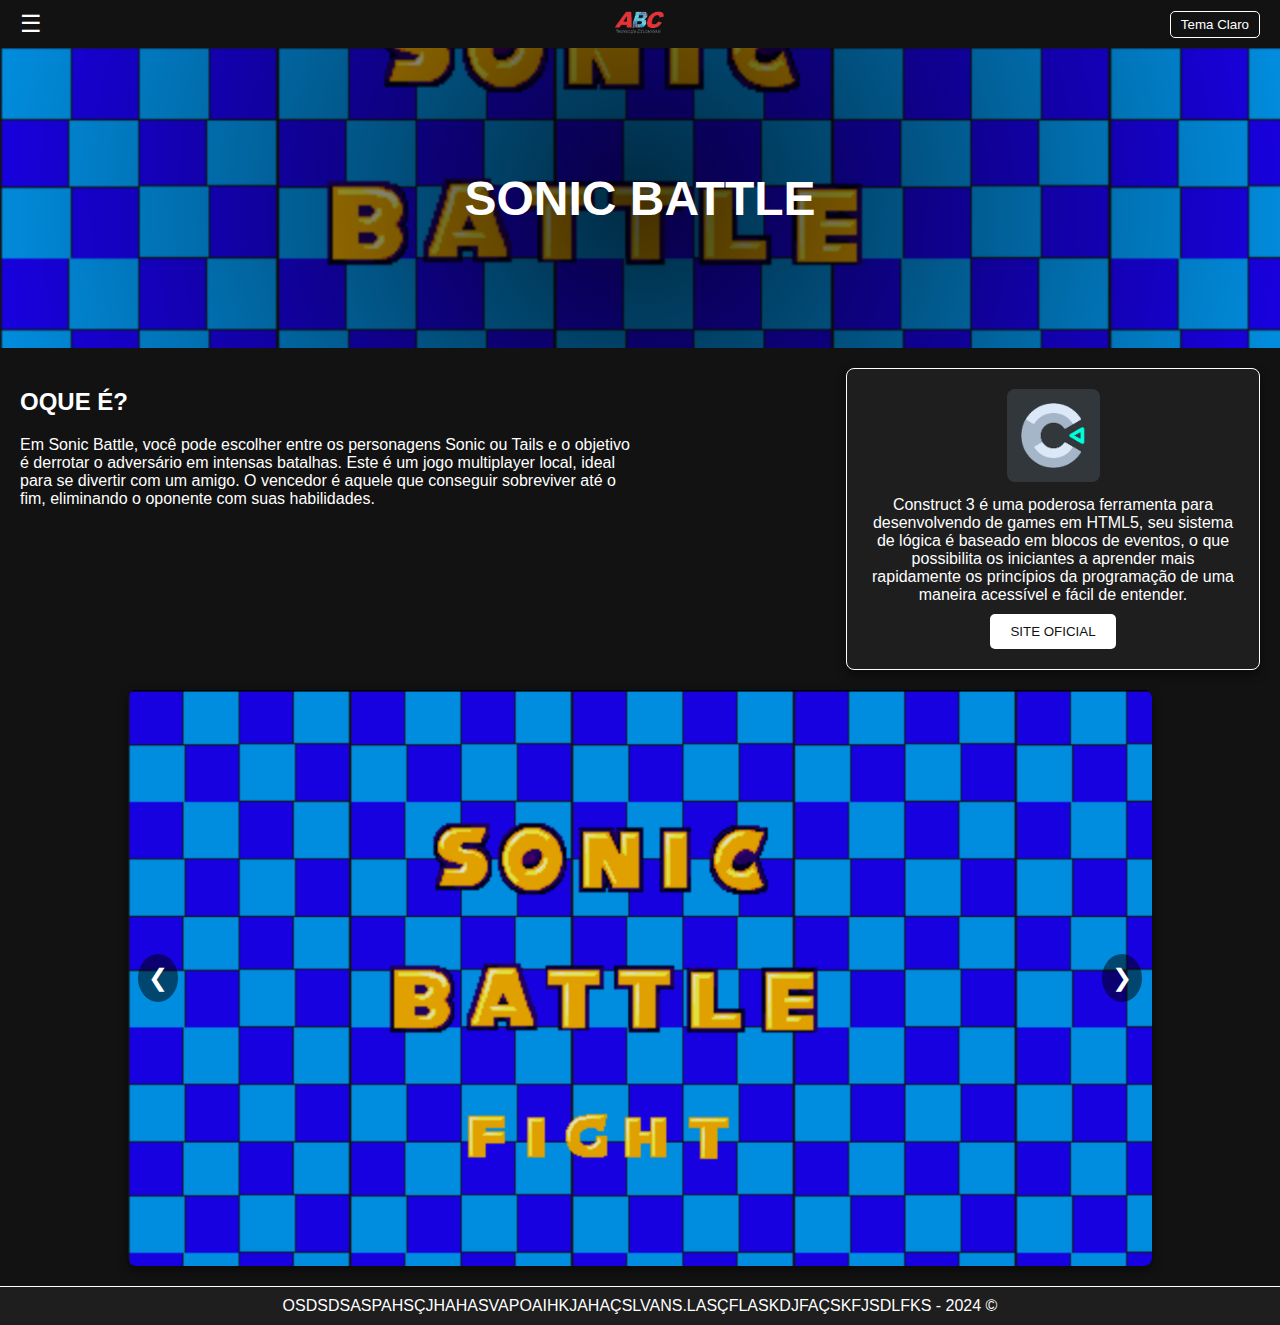
==== index.html @ 62780124 "Add files via upload" ====
<!DOCTYPE html>
<html lang="pt-br">
<head>
  <meta charset="UTF-8">
  <meta name="viewport" content="width=device-width, initial-scale=1.0">
  <title>SONIC</title>
  <link rel="stylesheet" href="style.css">
</head>
<body>
  <header>
    <button id="menu-toggle" class="menu-button">☰</button>

    <div class="logo">
      <img src="abc.png" alt="Logotipo" />
    </div>

    <button id="theme-toggle">Tema Claro</button>
  </header>

  <div class="navbar">
    <a href="INDEX.HTML">SONIC</a>
    <a href="HTML.HTML">HTML</a>
    <a href="corrida.html">CORRIDA</a>
  </div>

  <div class="title-section">
    <h1>SONIC BATTLE</h1>
  </div>

  <div class="main-content">
     <div class="text-section">
      <H2>OQUE É?</H2>
        <p>
          Em Sonic Battle, você pode escolher entre os personagens Sonic ou Tails e o objetivo é derrotar 
          o adversário em intensas batalhas. Este é um jogo multiplayer local, ideal para se divertir com um amigo. 
          O vencedor é aquele que conseguir sobreviver até o fim, eliminando o oponente com suas habilidades.
        </p>
      </div>
    <div class="construct-section">
        <img src="cons3.png" alt="Imagem Construct 3">
        <p>
          Construct 3 é uma poderosa ferramenta para desenvolvendo de games em HTML5, seu 
          sistema de lógica é baseado em blocos de eventos, o que possibilita os iniciantes a aprender
           mais rapidamente os 
          princípios da programação de uma maneira acessível e fácil de entender.
        </p>
        <a href="https://www.construct.net/en"><button>SITE OFICIAL</button></a>
    </div>
  </div>

  <div class="carousel-container">
    <div class="carousel-images">
      <img src="1.png" class="carousel-image" alt="Imagem 1">
      <img src="2.png" class="carousel-image" alt="Imagem 2">
      <img src="3.png" class="carousel-image" alt="Imagem 3">
      <img src="4.png" class="carousel-image" alt="Imagem 4">
      <img src="5.png" class="carousel-image" alt="Imagem 5">
      <img src="6.png" class="carousel-image" alt="Imagem 6">
    </div>
    <button id="prev">❮</button>
    <button id="next">❯</button>
  </div>

  <footer>
    <p>OSDSDSASPAHSÇJHAHASVAPOAIHKJAHAÇSLVANS.LASÇFLASKDJFAÇSKFJSDLFKS - 2024 ©</p>
  </footer>

  <script src="script.js"></script>
</body>
</html>
---- style.css ----
/* Reset básico */
body, h1, p, a, button {
  margin: 0;
  padding: 0;
  box-sizing: border-box;
}

/* Tema inicial */
body {
  font-family: Arial, sans-serif;
  background-color: #121212;
  color: #ffffff;
  transition: background-color 0.3s, color 0.3s;
}

/* Tema claro */
body.light-theme {
  background-color: #ffffff;
  color: #121212;
}

header {
  display: flex;
  justify-content: space-between;
  align-items: center;
  padding: 10px 20px;
  position: relative;
  z-index: 10;
}

/* Botão do menu */
.menu-button {
  font-size: 24px;
  background: none;
  border: none;
  color: inherit;
  cursor: pointer;
}

/* Logotipo centralizado */
header .logo {
  position: absolute;
  left: 50%;
  transform: translateX(-50%);
  z-index: 2;
}

header .logo img {
  height: 50px;
  object-fit: contain;
}

/* Botão de tema */
#theme-toggle {
  background: none;
  border: 1px solid #ffffff;
  color: inherit;
  padding: 5px 10px;
  cursor: pointer;
  border-radius: 5px;
  z-index: 10;
}

/* Navbar */
.navbar {
  display: none;
  flex-direction: column;
  position: fixed;
  top: 0;
  left: 0;
  width: 200px;
  height: 100%;
  background-color: #1e1e1e;
  padding: 20px;
  box-shadow: 2px 0 5px rgba(0, 0, 0, 0.5);
  z-index: 20; /* Garante que o menu fique acima de outros elementos */
}

.navbar.active {
  display: flex;
}

.navbar a {
  color: #ffffff;
  text-decoration: none;
  margin-bottom: 15px;
  font-size: 18px;
}

.navbar a:hover {
  text-decoration: underline;
}

/* Seção de título */
.title-section {
  background-image: url('1.png');
  background-size: cover;
  background-position: center;
  height: 300px;
  color: white;
  text-align: center;
  position: relative;
  display: flex;
  justify-content: center;
  align-items: center;
}

.title-section h1 {
  z-index: 1;
  font-size: 3rem;
  margin: 0;
}

.title-section::before {
  content: '';
  position: absolute;
  top: 0;
  left: 0;
  right: 0;
  bottom: 0;
  background: radial-gradient(circle, rgba(0, 0, 0, 0.7), rgba(0, 0, 0, 0));
  z-index: 0;
}

/* Conteúdo principal */
.main-content {
  display: flex;
  justify-content: space-between;
  margin: 20px;
  position: relative; /* Certifica-se de que o conteúdo não interfira no menu */
  z-index: 1;
}

/* Descrição do Construct */
.construct-section {
  width: 30%;
  background-color: #1e1e1e;
  border: 1px solid #ffffff;
  padding: 20px;
  border-radius: 8px;
  box-shadow: 0px 4px 10px rgba(0, 0, 0, 0.5);
  text-align: center;
}

.construct-section img {
  width: 25%;
  border-radius: 8px;
  margin-bottom: 10px;
}

.construct-section p {
  font-size: 16px;
  margin-bottom: 10px;
}

.construct-section button {
  padding: 10px 20px;
  background-color: #ffffff;
  color: #121212;
  border: none;
  border-radius: 5px;
  cursor: pointer;
}

.construct-section button:hover {
  background-color: #f1f1f1;
}

/* Texto principal */
.text-section {
  width: 50%;
}

/* Carrossel */
.carousel-container {
  position: relative;
  margin: 20px auto;
  overflow: hidden;
  width: 80%; /* Largura do carrossel */
  aspect-ratio: 16 / 9; /* Ajusta a altura proporcionalmente à largura */
  border-radius: 8px;
  box-shadow: 0px 4px 10px rgba(0, 0, 0, 0.5);
}

.carousel-images {
  display: flex;
  transition: transform 0.3s ease-in-out; /* Transição suave */
}

.carousel-image {
  flex-shrink: 0;
  width: 100%; /* Cada imagem ocupa 100% da largura visível */
  height: 100%;
  object-fit: contain; /* Adapta a imagem ao espaço disponível */
  background-color: #000; /* Cor de fundo para áreas não preenchidas */
}

/* Botões do carrossel */
#prev, #next {
  position: absolute;
  top: 50%;
  transform: translateY(-50%);
  background-color: rgba(0, 0, 0, 0.5);
  border: none;
  color: #ffffff;
  font-size: 24px;
  cursor: pointer;
  padding: 10px;
  border-radius: 50%;
  z-index: 2;
}

#prev {
  left: 10px;
}

#next {
  right: 10px;
}

/* Rodapé */
footer {
  text-align: center;
  padding: 10px 20px;
  background-color: #1e1e1e;
  color: #ffffff;
  border-top: 1px solid #ffffff;
}
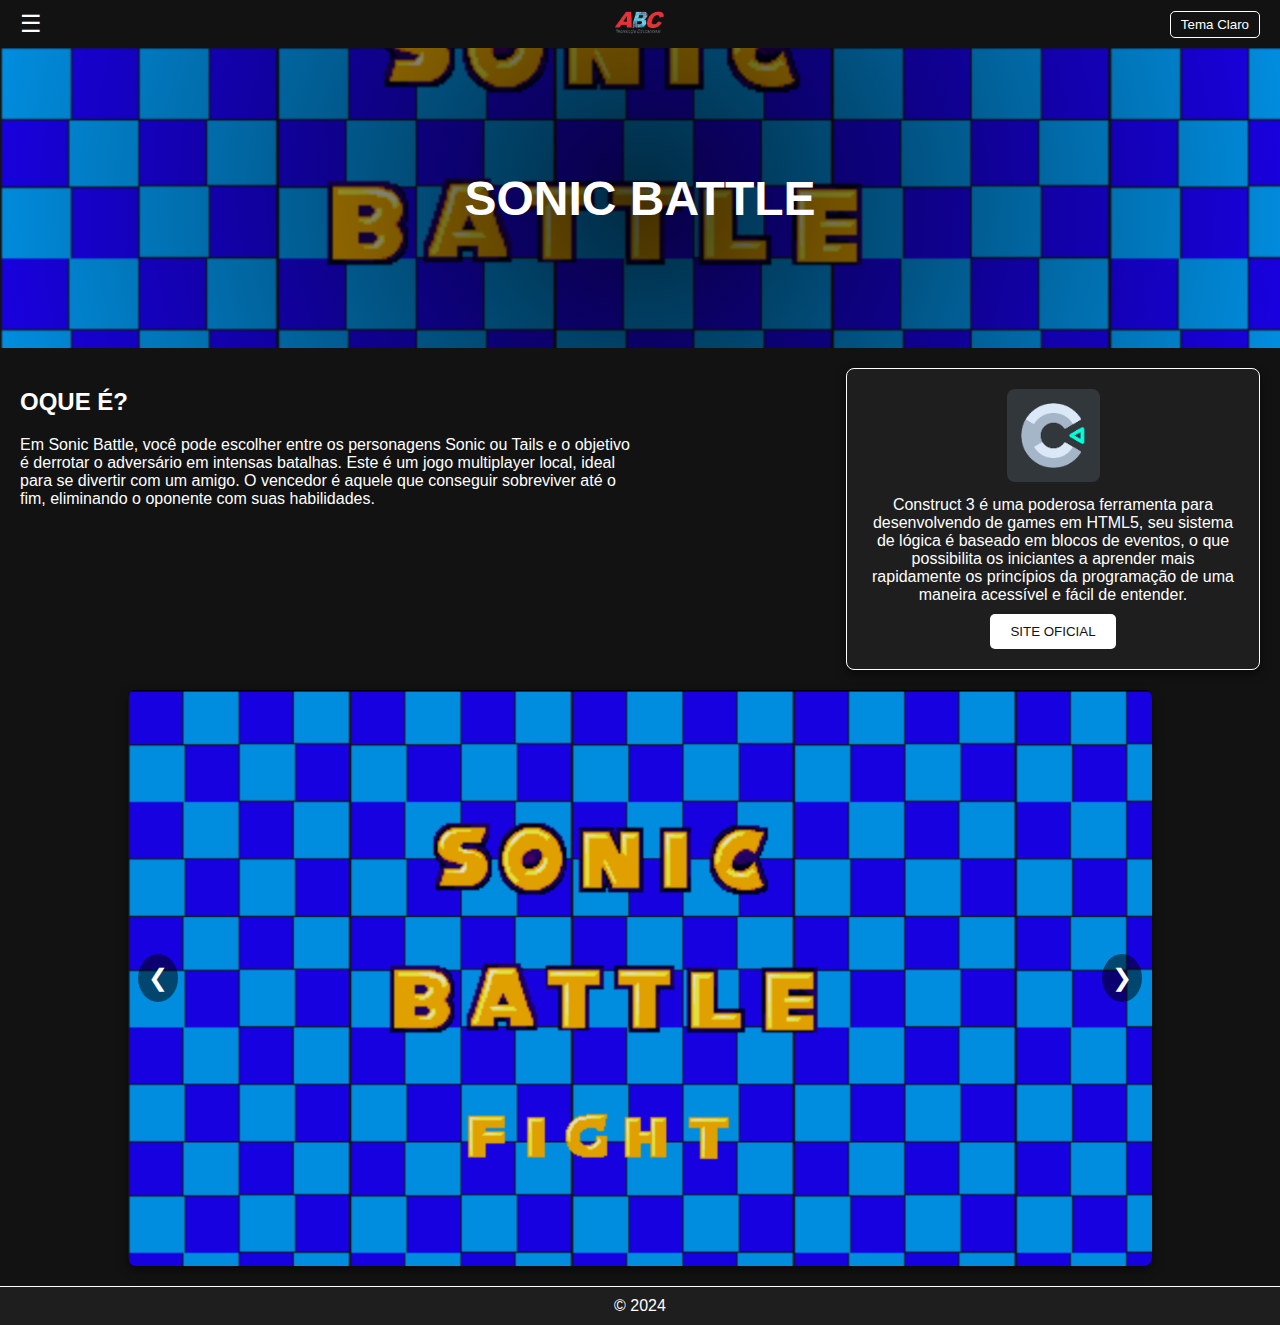
==== commit 1381531e: "Update index.html" ====
--- a/index.html
+++ b/index.html
@@ -18,8 +18,8 @@
   </header>
 
   <div class="navbar">
-    <a href="INDEX.HTML">SONIC</a>
-    <a href="HTML.HTML">HTML</a>
+    <a href="index.html">SONIC</a>
+    <a href="html.html">HTML</a>
     <a href="corrida.html">CORRIDA</a>
   </div>
 
@@ -62,7 +62,7 @@
   </div>
 
   <footer>
-    <p>OSDSDSASPAHSÇJHAHASVAPOAIHKJAHAÇSLVANS.LASÇFLASKDJFAÇSKFJSDLFKS - 2024 ©</p>
+    <p>&copy; 2024</
   </footer>
 
   <script src="script.js"></script>
